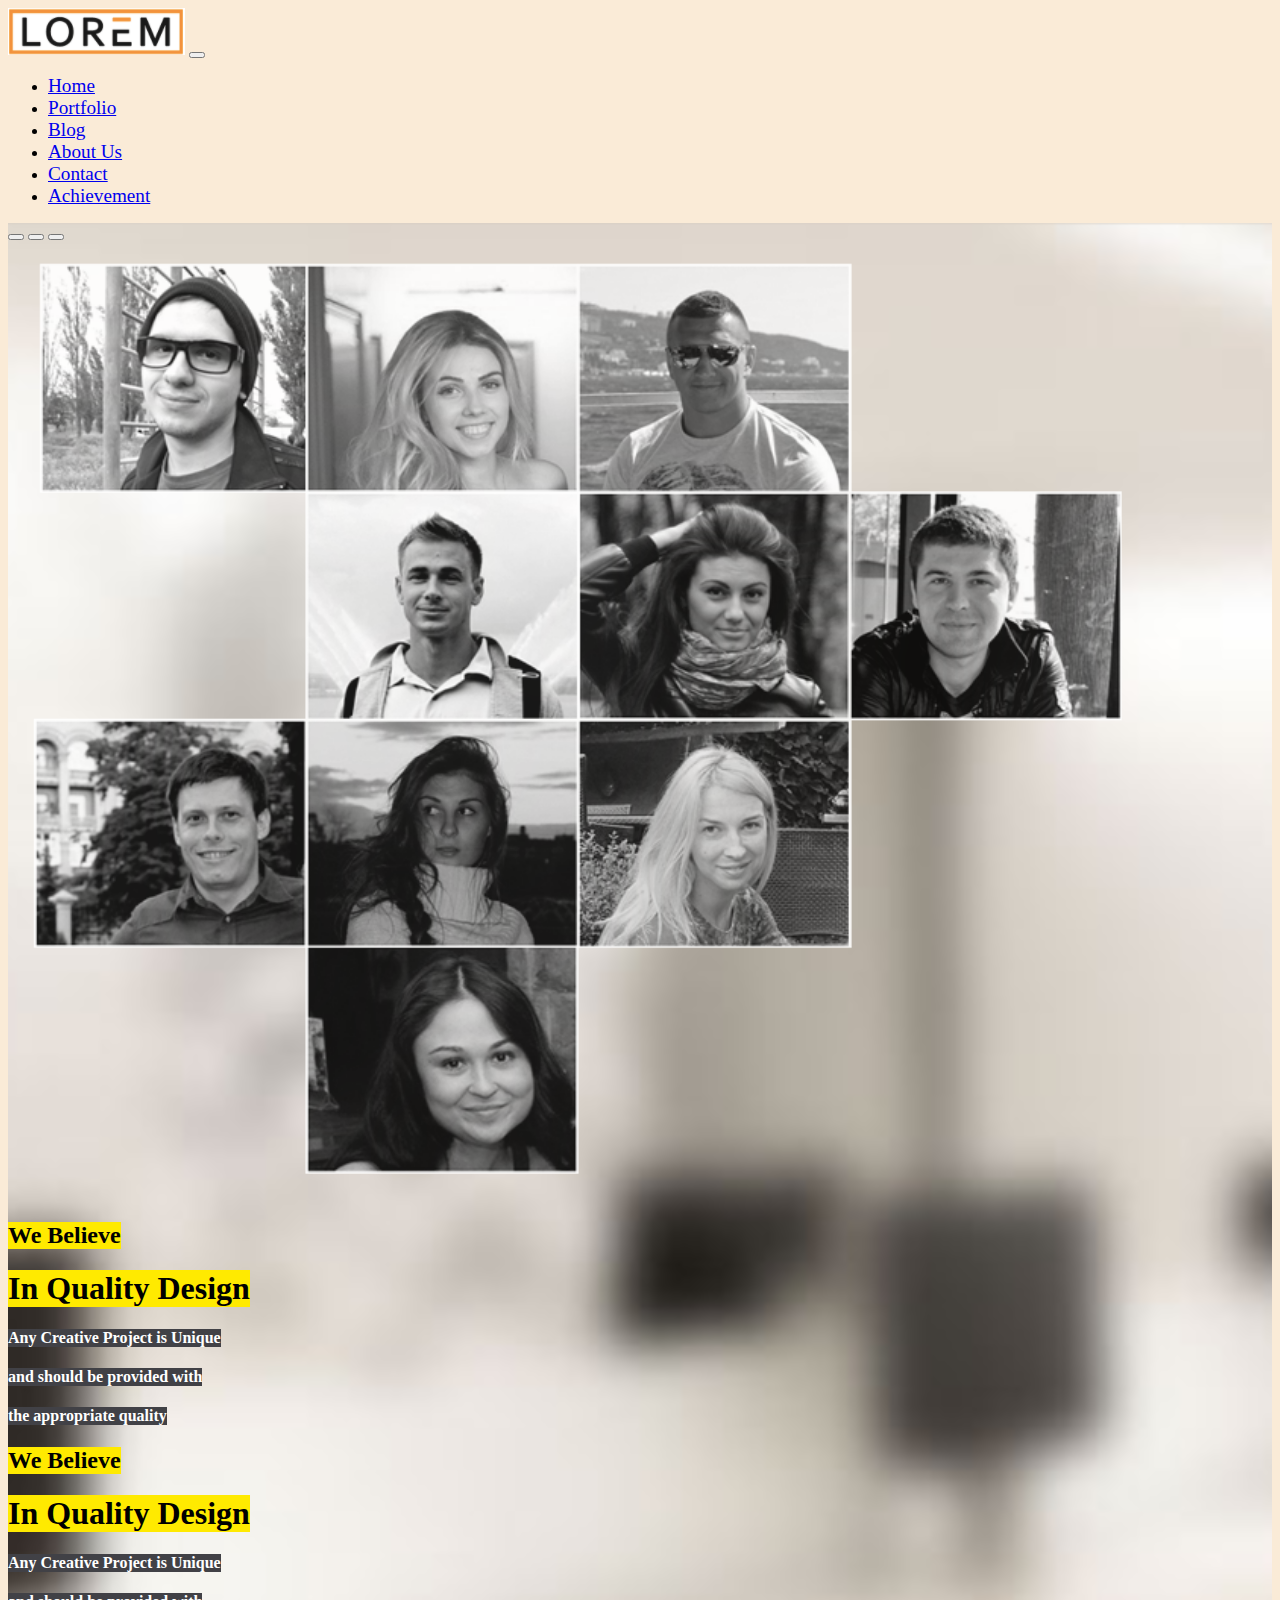
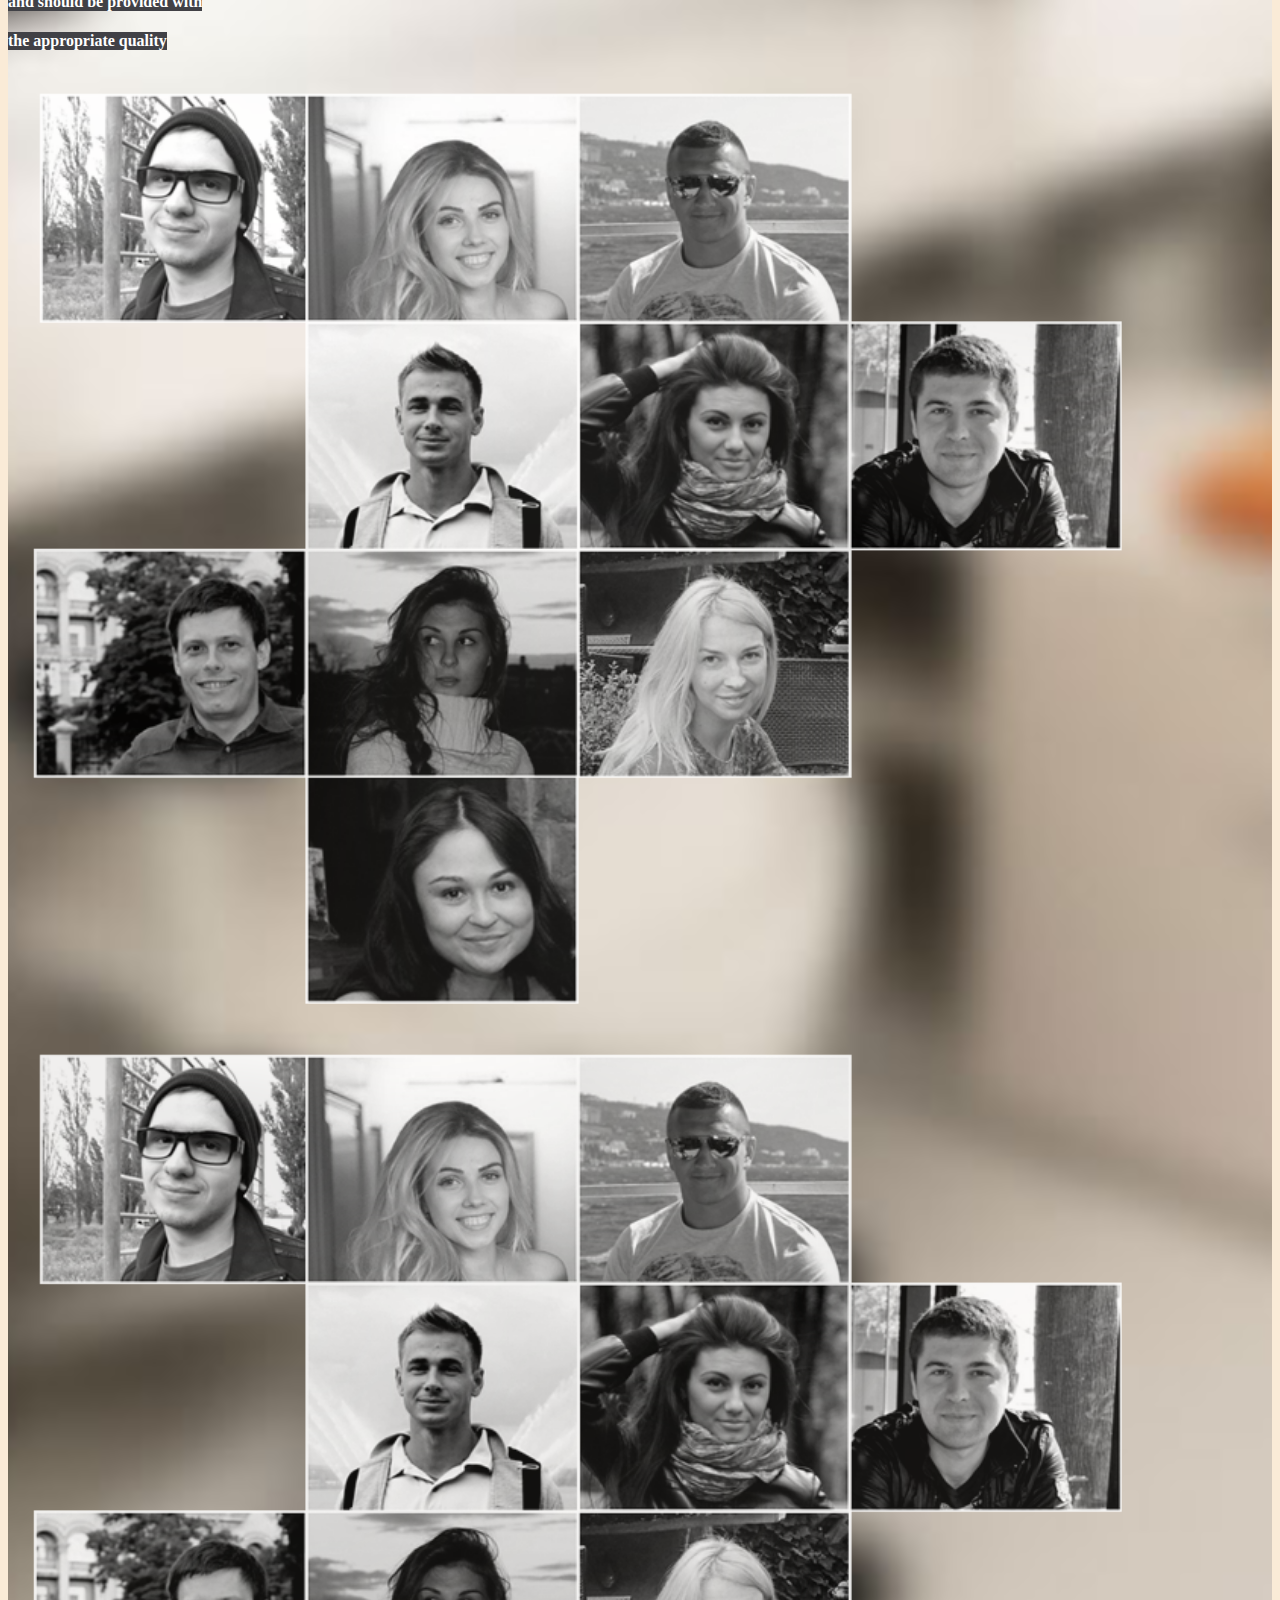
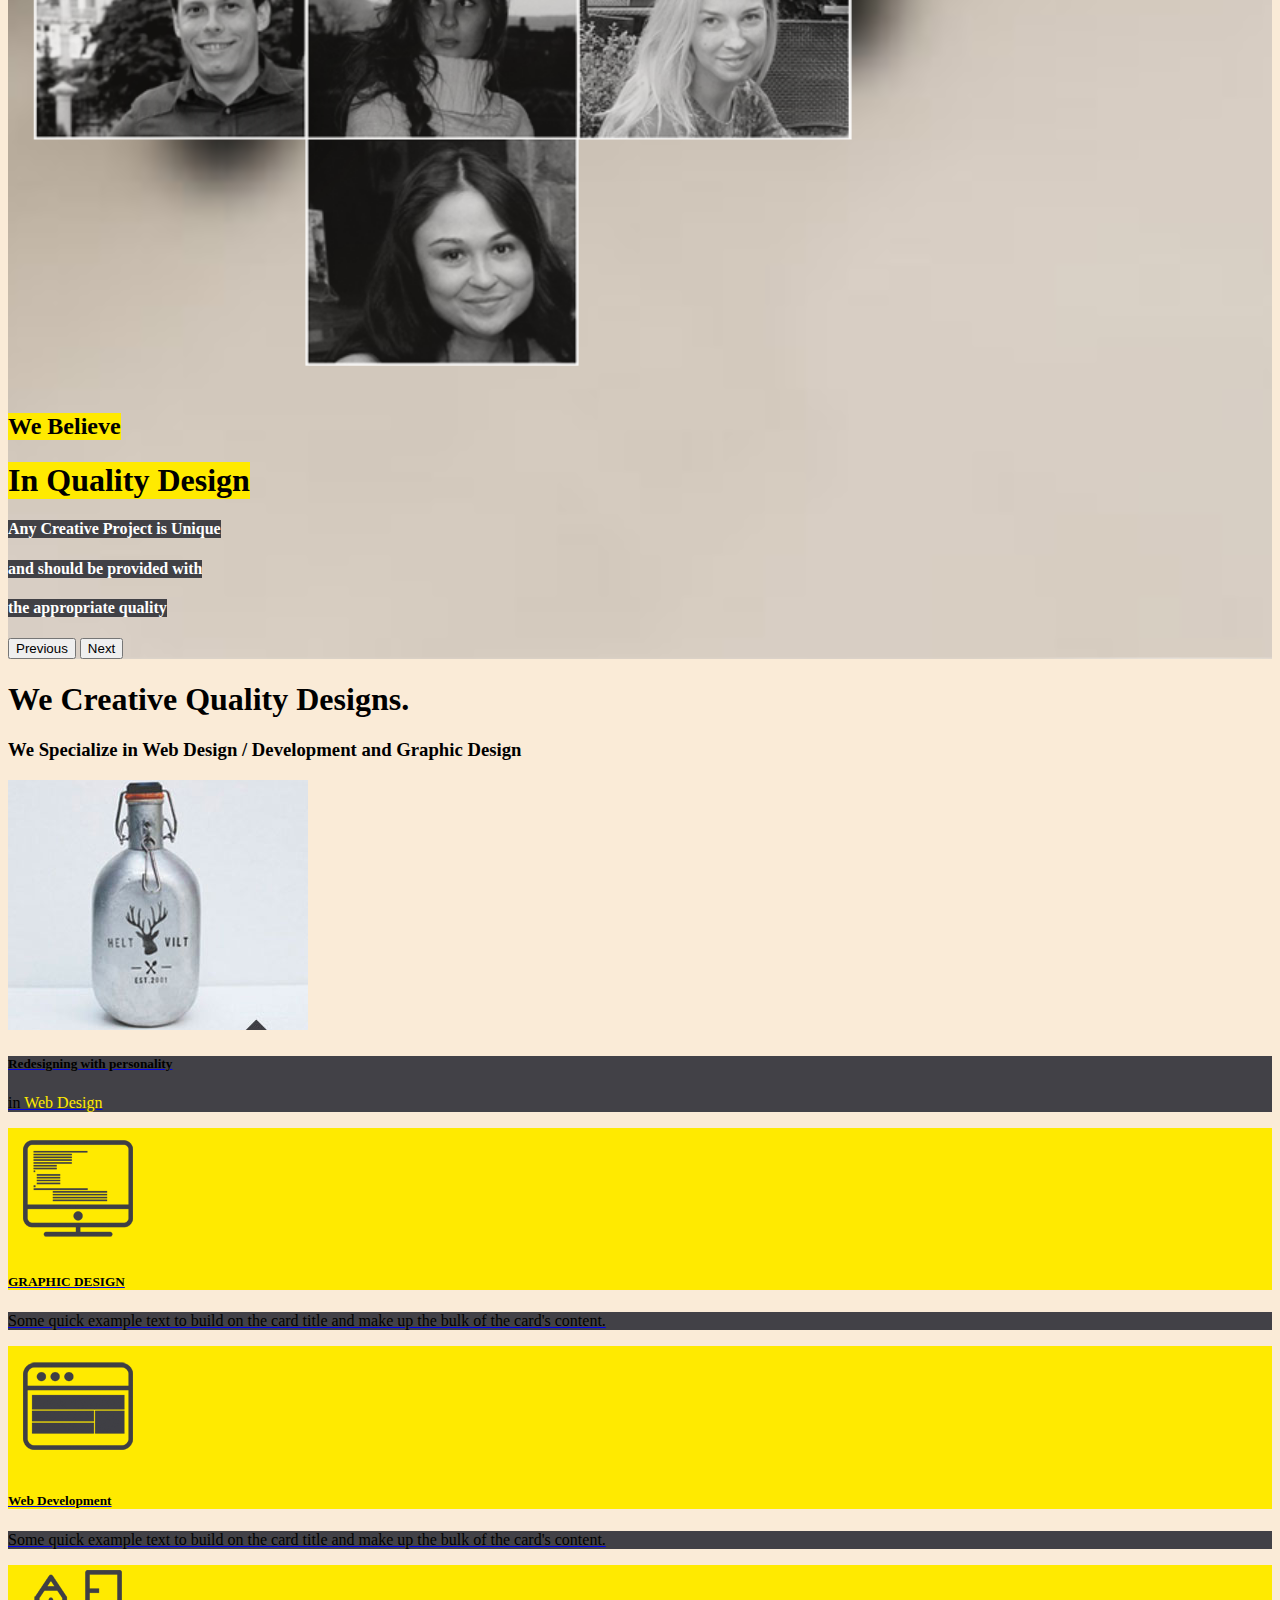
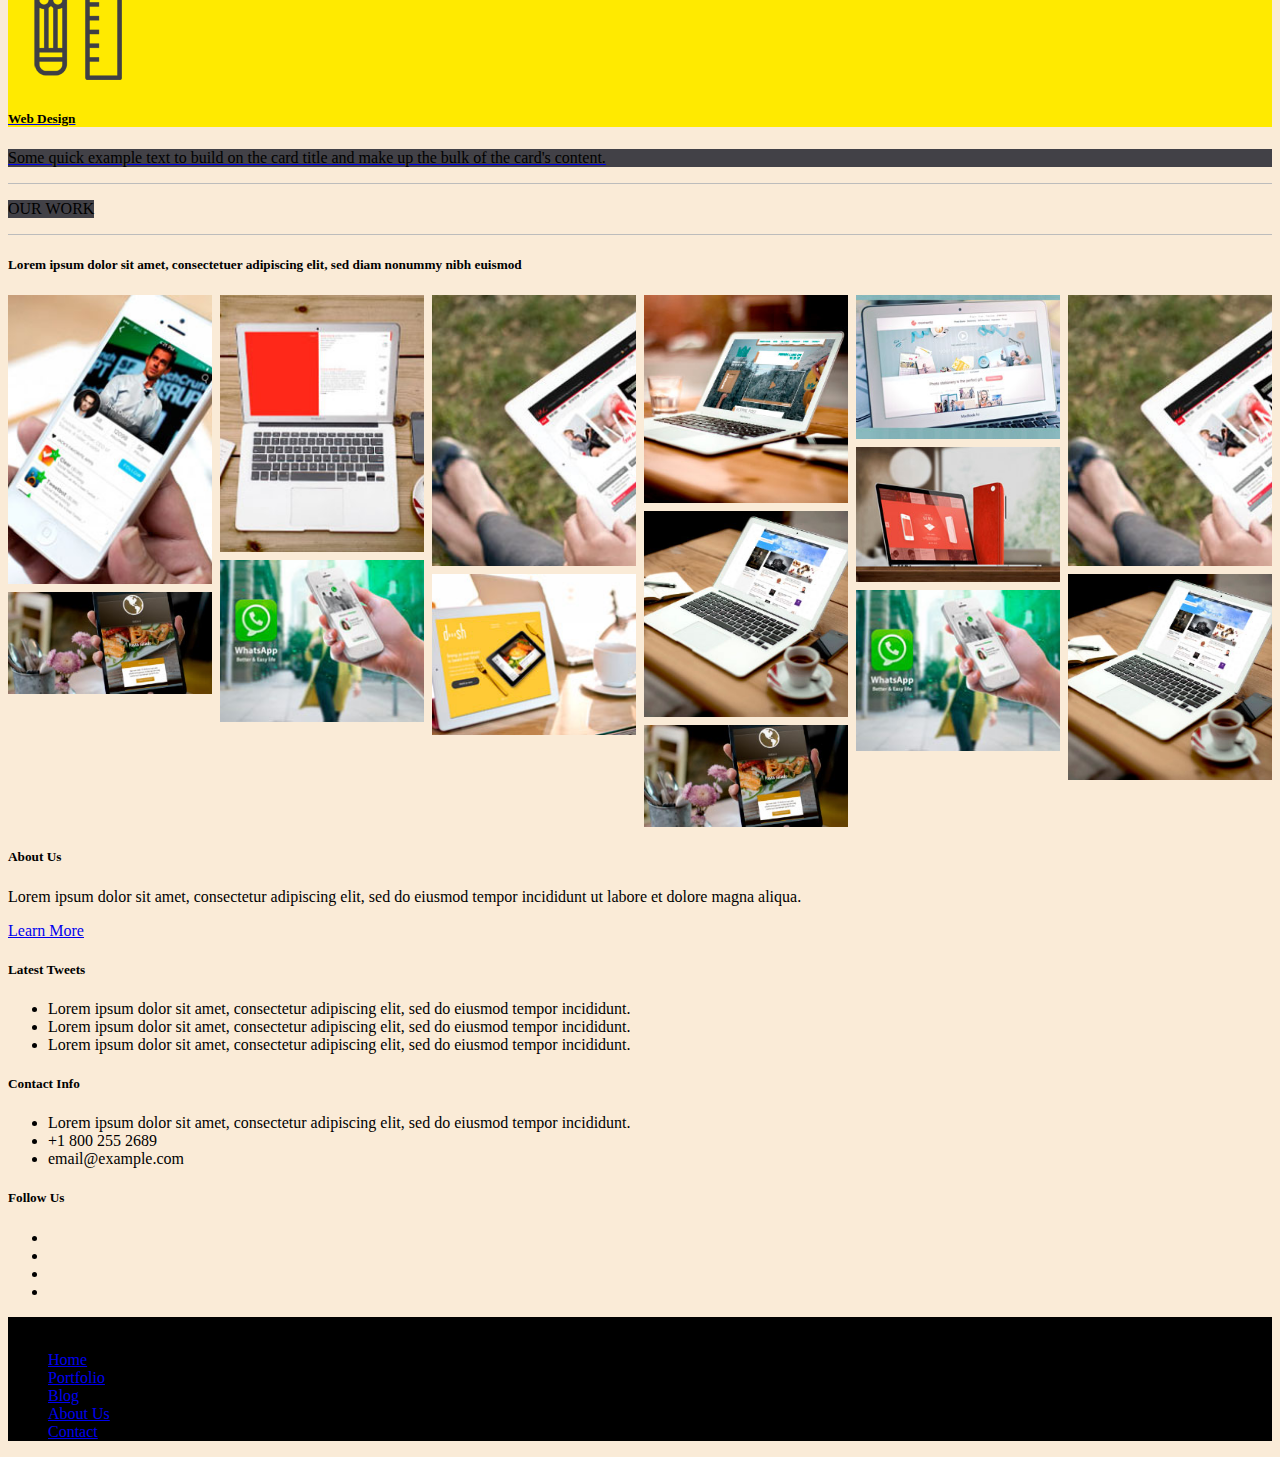
==== index.html @ c90a748a "feat: coba deploy" ====
<!DOCTYPE html>
<html lang="en">
  <head>
    <meta charset="UTF-8" />
    <meta name="viewport" content="width=device-width, initial-scale=1.0" />
    <link
      href="https://cdn.jsdelivr.net/npm/bootstrap@5.0.2/dist/css/bootstrap.min.css"
      rel="stylesheet"
      integrity="sha384-EVSTQN3/azprG1Anm3QDgpJLIm9Nao0Yz1ztcQTwFspd3yD65VohhpuuCOmLASjC"
      crossorigin="anonymous"
    />
    <title>Christophorus Davin</title>
    <link rel="stylesheet" href="css/main.css" />
    <link rel="stylesheet" href="css/index.css" />
  </head>
  <body>
    <header>
      <nav class="navbar navbar-expand-lg navbar-light">
        <div class="container-fluid d-flex justify-content-between">
          <a class="navbar-brand ms-5" href="index.html"
            ><img src="images/logo.png" alt=""
          /></a>

          <button
            class="navbar-toggler"
            type="button"
            data-bs-toggle="collapse"
            data-bs-target="#navbarSupportedContent"
            aria-controls="navbarSupportedContent"
            aria-expanded="false"
            aria-label="Toggle navigation"
          >
            <span class="navbar-toggler-icon"></span>
          </button>
          <div
            class="collapse navbar-collapse justify-content-end me-5"
            id="navbarSupportedContent"
          >
            <ul class="navbar-nav ms-auto mb-2 mb-lg-0">
              <li class="nav-item ms-3">
                <a class="nav-link active" href="index.html">Home</a>
              </li>
              <li class="nav-item ms-3">
                <a class="nav-link" href="portfolio.html">Portfolio</a>
              </li>
              <li class="nav-item ms-3">
                <a class="nav-link" href="blog.html">Blog</a>
              </li>
              <li class="nav-item ms-3">
                <a class="nav-link" href="about.html">About Us</a>
              </li>
              <li class="nav-item ms-3">
                <a class="nav-link" href="contact.html">Contact</a>
              </li>
              <li class="nav-item ms-3">
                <a class="nav-link" href="achievement.html">Achievement</a>
              </li>
            </ul>
          </div>
        </div>
      </nav>
    </header>

    <main>
      <div id="carouselExampleDark" class="carousel carousel-dark slide" data-bs-ride="carousel">
        <div class="carousel-indicators">
          <button
            type="button"
            data-bs-target="#carouselExampleDark"
            data-bs-slide-to="0"
            class="active indicator-button"
            aria-current="true"
            aria-label="Slide 1"
          ></button>
          <button
            type="button"
            data-bs-target="#carouselExampleDark"
            data-bs-slide-to="1"
            class="indicator-button"
            aria-label="Slide 2"
          ></button>
          <button
            type="button"
            data-bs-target="#carouselExampleDark"
            data-bs-slide-to="2"
            class="indicator-button"
            aria-label="Slide 3"
          ></button>
        </div>

        <div class="carousel-inner">
          <div class="carousel-item active" data-bs-interval="10000">
            <div
              class="container d-flex align-items-center justify-content-center"
            >
              <div class="row w-100">
                <!-- Left column -->
                <div
                  class="col-md-6 image-container d-flex justify-content-center"
                >
                  <img src="images/banner-left.png" width="90%" />
                </div>

                <!-- Right column -->
                <div
                  class="col-md-6 text-container d-flex justify-content-start align-items-center"
                >
                  <div>
                    <div class="p-2 kotakOren">
                      <h2 class="">We Believe</h2>
                    </div>
                    <div class="mt-2 p-2 kotakOren">
                      <h1 class="">In Quality Design</h1>
                    </div>

                    <div class="mt-3 p-2 kotakAbu">
                      <h4 class="">Any Creative Project is Unique</h4>
                    </div>
                    <div class="mt-1 p-2 kotakAbu">
                      <h4 class="">and should be provided with</h4>
                    </div>
                    <div class="mt-1 p-2 kotakAbu">
                      <h4 class="">the appropriate quality</h4>
                    </div>
                  </div>
                </div>
              </div>
            </div>
          </div>
          <div class="carousel-item" data-bs-interval="10000">
            <div
              class="container d-flex align-items-center justify-content-center"
            >
              <div class="row w-100">
                <!-- Left column -->
                <div
                  class="col-md-6 text-container d-flex justify-content-start align-items-center"
                >
                  <div>
                    <div class="p-2 kotakOren">
                      <h2 class="">We Believe</h2>
                    </div>
                    <div class="mt-2 p-2 kotakOren">
                      <h1 class="">In Quality Design</h1>
                    </div>

                    <div class="mt-3 p-2 kotakAbu">
                      <h4 class="">Any Creative Project is Unique</h4>
                    </div>
                    <div class="mt-1 p-2 kotakAbu">
                      <h4 class="">and should be provided with</h4>
                    </div>
                    <div class="mt-1 p-2 kotakAbu">
                      <h4 class="">the appropriate quality</h4>
                    </div>
                  </div>
                </div>
                <!-- Right column -->
                <div
                  class="col-md-6 image-container d-flex justify-content-center"
                >
                  <img src="images/banner-left.png" width="90%" />
                </div>
              </div>
            </div>
          </div>
          <div class="carousel-item" data-bs-interval="10000">
            <div
              class="container d-flex align-items-center justify-content-center"
            >
              <div class="row w-100">
                <!-- Left column -->
                <div
                  class="col-md-6 image-container d-flex justify-content-center"
                >
                  <img src="images/banner-left.png" width="90%" />
                </div>

                <!-- Right column -->
                <div
                  class="col-md-6 text-container d-flex justify-content-start align-items-center"
                >
                  <div>
                    <div class="p-2 kotakOren">
                      <h2 class="">We Believe</h2>
                    </div>
                    <div class="mt-2 p-2 kotakOren">
                      <h1 class="">In Quality Design</h1>
                    </div>

                    <div class="mt-3 p-2 kotakAbu">
                      <h4 class="">Any Creative Project is Unique</h4>
                    </div>
                    <div class="mt-1 p-2 kotakAbu">
                      <h4 class="">and should be provided with</h4>
                    </div>
                    <div class="mt-1 p-2 kotakAbu">
                      <h4 class="">the appropriate quality</h4>
                    </div>
                  </div>
                </div>
              </div>
            </div>
          </div>
        </div>
        <div class="carousel-controls p-1">
          <button
            class="carousel-control-prev"
            type="button"
            data-bs-target="#carouselExampleDark"
            data-bs-slide="prev"
          >
            <span class="carousel-control-prev-icon p-3"></span>
            <span class="visually-hidden">Previous</span>
          </button>
          <button
            class="carousel-control-next"
            type="button"
            data-bs-target="#carouselExampleDark"
            data-bs-slide="next"
          >
            <span class="carousel-control-next-icon p-3"></span>
            <span class="visually-hidden">Next</span>
          </button>
        </div>
      </div>

      <div id="cardCreative" class="container text-center mt-5">
        <h1>We Creative Quality Designs.</h1>
        <h3>We Specialize in Web Design / Development and Graphic Design</h3>

        <section class="d-flex justify-content-center mt-5">
          <div class="row row-cols-1 row-cols-md-4 g-4">
            <!-- type 1 -->
            <div class="col">
              <div class="card">
                <a href="#" class="text-decoration-none">
                  <img src="images/pic.jpg" class="card-img-top" alt="..." />
                  <div class="card-body bg-dark69 ">
                    <h5 class="card-title text-white">Redesigning with personality</h5>
                    <p class="card-text text-end text-white">in <span class="tx-yellow">Web Design</span> </p>
                  </div>
                </a>
              </div>
            </div>

            <!-- type 2 -->
            <div class="col">
              <div class="card">
                <a href="#" class="text-decoration-none">
                  <div class="container p-5 pb-3 hover-bg-dark50 bg-yellow">
                    <img src="images/icon1.png" style="width: auto; height: auto;" class="card-img-top" alt="..." />
                    <h5 class="card-title mt-5">GRAPHIC DESIGN</h5>
                  </div>
                  <div class="card-body bg-dark69">
                    <p class="card-text text-white">
                      Some quick example text to build on the card title and
                      make up the bulk of the card's content.
                    </p>
                  </div>
                </a>
              </div>
            </div>

            <div class="col">
              <div class="card">
                <a href="#" class="text-decoration-none">
                  <div class="container p-5 pb-3 hover-bg-dark50 bg-yellow">
                    <img src="images/icon2.png" style="width: auto; height: auto;" class="card-img-top" alt="..." />
                    <h5 class="card-title mt-5">Web Development</h5>
                  </div>
                  <div class="card-body bg-dark69">
                    <p class="card-text text-white">
                      Some quick example text to build on the card title and
                      make up the bulk of the card's content.
                    </p>
                  </div>
                </a>
              </div>
            </div>

            <div class="col">
              <div class="card">
                <a href="#" class="text-decoration-none">
                  <div class="container p-5 pb-3 hover-bg-dark50 bg-yellow">
                    <img src="images/icon3.png" style="width: auto; height: auto;" class="card-img-top" alt="..." />
                    <h5 class="card-title mt-5">Web Design</h5>
                  </div>
                  <div class="card-body bg-dark69">
                    <p class="card-text text-white">
                      Some quick example text to build on the card title and
                      make up the bulk of the card's content.
                    </p>
                  </div>
                </a>
              </div>
            </div>


          </div>
        </section>
      </div>

      <section id="ourWork" class="mt-5">
        <div
          class="d-flex flex-column flex-md-row justify-content-center align-items-center"
        >
          <div class="d-flex bg-dark30 flex-grow-1" style="height: 1px"></div>

          <div
            class="bg-dark69 d-flex pt-2 pb-2 px-5 mx-4 my-3 my-md-0"
            style="width: fit-content"
          >
            <p class="m-0 text-warning fs-5">OUR WORK</p>
          </div>

          <div class="d-flex bg-dark30 flex-grow-1" style="height: 1px"></div>
        </div>
        <h5 class="text-center mt-5">
          Lorem ipsum dolor sit amet, consectetuer adipiscing elit, sed diam
          nonummy nibh euismod
        </h5>

        <div class="container mt-5 mb-5">
          <div class="masonry-grid">
            <img src="images/pic1.jpg" alt="pic 1" />
            <img src="images/pic9.jpg" alt="pic 2" />
            <img src="images/pic3.jpg" alt="pic 3" />
            <img src="images/pic4.jpg" alt="pic 4" />
            <img src="images/pic5.jpg" alt="pic 5" />
            <img src="images/pic6.jpg" alt="pic 6" />
            <img src="images/pic7.jpg" alt="pic 7" />
            <img src="images/pic8.jpg" alt="pic 8" />
            <img src="images/pic9.jpg" alt="pic 9" />
            <img src="images/pic10.jpg" alt="pic 10" />
            <img src="images/pic11.jpg" alt="pic 11" />
            <img src="images/pic4.jpg" alt="pic 12" />
            <img src="images/pic5.jpg" alt="pic 13" />
            <img src="images/pic8.jpg" alt="pic 14" />
          </div>
        </div>
      </section>
    </main>

    <footer class="bg-dark text-light pt-5">
      <div class="container">
        <div class="row">
          <div class="col-md-4">
            <h5>About Us</h5>
            <p>
              Lorem ipsum dolor sit amet, consectetur adipiscing elit, sed do
              eiusmod tempor incididunt ut labore et dolore magna aliqua.
            </p>
            <a href="#" class="btn btn-primary">Learn More</a>
          </div>
          <div class="col-md-4">
            <h5>Latest Tweets</h5>
            <ul class="list-unstyled">
              <li>
                <i class="bi bi-twitter"></i> Lorem ipsum dolor sit amet,
                consectetur adipiscing elit, sed do eiusmod tempor incididunt.
              </li>
              <li>
                <i class="bi bi-twitter"></i> Lorem ipsum dolor sit amet,
                consectetur adipiscing elit, sed do eiusmod tempor incididunt.
              </li>
              <li>
                <i class="bi bi-twitter"></i> Lorem ipsum dolor sit amet,
                consectetur adipiscing elit, sed do eiusmod tempor incididunt.
              </li>
            </ul>
          </div>
          <div class="col-md-4">
            <h5>Contact Info</h5>
            <ul class="list-unstyled">
              <li>
                <i class="bi bi-geo-alt-fill"></i> Lorem ipsum dolor sit amet,
                consectetur adipiscing elit, sed do eiusmod tempor incididunt.
              </li>
              <li><i class="bi bi-phone"></i> +1 800 255 2689</li>
              <li><i class="bi bi-envelope-fill"></i> email@example.com</li>
            </ul>
            <h5>Follow Us</h5>
            <ul class="list-inline">
              <li class="list-inline-item">
                <a href="#" class="text-light"
                  ><i class="bi bi-facebook"></i
                ></a>
              </li>
              <li class="list-inline-item">
                <a href="#" class="text-light"><i class="bi bi-twitter"></i></a>
              </li>
              <li class="list-inline-item">
                <a href="#" class="text-light"
                  ><i class="bi bi-linkedin"></i
                ></a>
              </li>

              <li class="list-inline-item">
                <a href="#" class="text-light"
                  ><i class="bi bi-instagram"></i
                ></a>
              </li>
            </ul>
          </div>
        </div>
      </div>

      <div class="text-light py-3" style="background-color: black">
        <div class="container">
          <div class="d-flex justify-content-between align-items-center">
            <p class="mb-0">
              &copy;
              <span class="text-warning"
                >HACKTIV8 WORKSHOP PROGRAM Christophorus Davin</span
              >
            </p>
            <ul class="list-inline mb-0">
              <li class="list-inline-item">
                <a class="text-light text-decoration-none" href="#">Home</a>
              </li>
              <li class="list-inline-item">
                <a class="text-light text-decoration-none" href="#"
                  >Portfolio</a
                >
              </li>
              <li class="list-inline-item">
                <a class="text-light text-decoration-none" href="#">Blog</a>
              </li>
              <li class="list-inline-item">
                <a class="text-light text-decoration-none" href="#">About Us</a>
              </li>
              <li class="list-inline-item">
                <a class="text-light text-decoration-none" href="#">Contact</a>
              </li>
            </ul>
          </div>
        </div>
      </div>
    </footer>
  </body>

  <script
    src="https://cdn.jsdelivr.net/npm/bootstrap@5.0.2/dist/js/bootstrap.bundle.min.js"
    integrity="sha384-MrcW6ZMFYlzcLA8Nl+NtUVF0sA7MsXsP1UyJoMp4YLEuNSfAP+JcXn/tWtIaxVXM"
    crossorigin="anonymous"
  ></script>
</html>
---- css/main.css ----
body {
  background-color: antiquewhite;
}

.navbar-nav .nav-link:hover {
  background-color: #ff8100;
}

.bg-dark30 {
  background-color: #bcbcbc;
}

.bg-dark69 {
  background-color: #424147;
}

.navbar-nav .nav-item .nav-link {
  font-weight: 500;
  font-size: 1.2rem;
  padding-top: 2rem;
  padding-bottom: 2rem;
}

.hover-bg-dark50:hover {
  background-color: rgba(121, 118, 121, 0.6);
}
---- css/index.css ----
/* Carousel */
#carouselExampleDark {
  background-image: url("../images/banner.jpg");
  background-size: cover;
  background-position: center;
}

.carousel-inner .carousel-item img {
  opacity: 0.9;
}

.carousel-control-prev-icon,
.carousel-control-next-icon {
  background-color: black;
}

.carousel-caption {
  background-color: white;
}

.kotakOren {
  background-color: #ffea00;
  width: fit-content;
}

.bg-yellow {
  background-color: #ffea00;
}

.tx-yellow {
  color: #ffea00;
}

.kotakAbu {
  background-color: #414146;
  width: fit-content;
}

.kotakAbu h4 {
  color: white;
}

/* Card Creative */
.card-img-top {
  height: 250px;
  object-fit: cover;
}

.card:hover a {
  text-decoration: none;
}

.card:hover {
  cursor: pointer;
}

.card-img-top:hover {
  filter: grayscale(100%);
}

.card-title,
.card-text {
  color: black;
}

/* Our Work */
.masonry-grid {
  column-count: 6;
  column-gap: 8px;
}

.masonry-grid img {
  width: 100%;
  height: auto;
  margin-bottom: 8px;
  display: block;
}
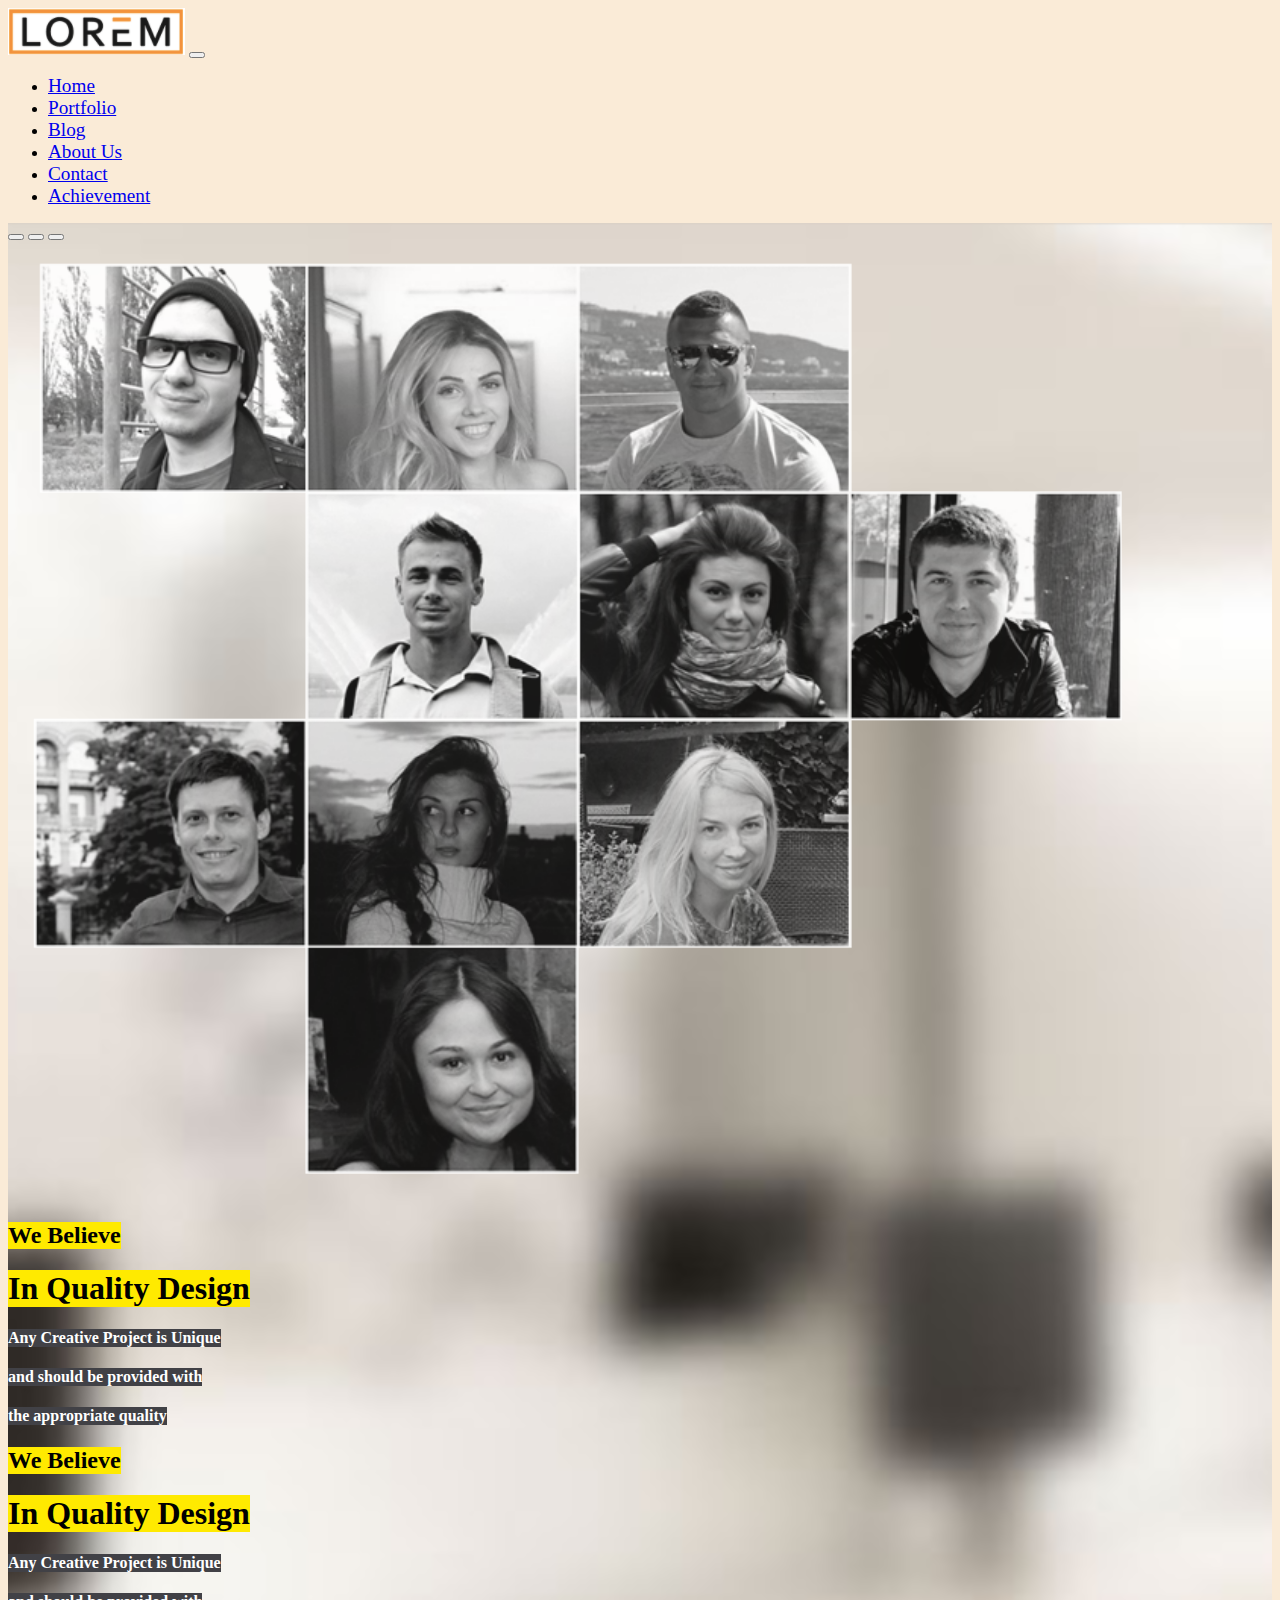
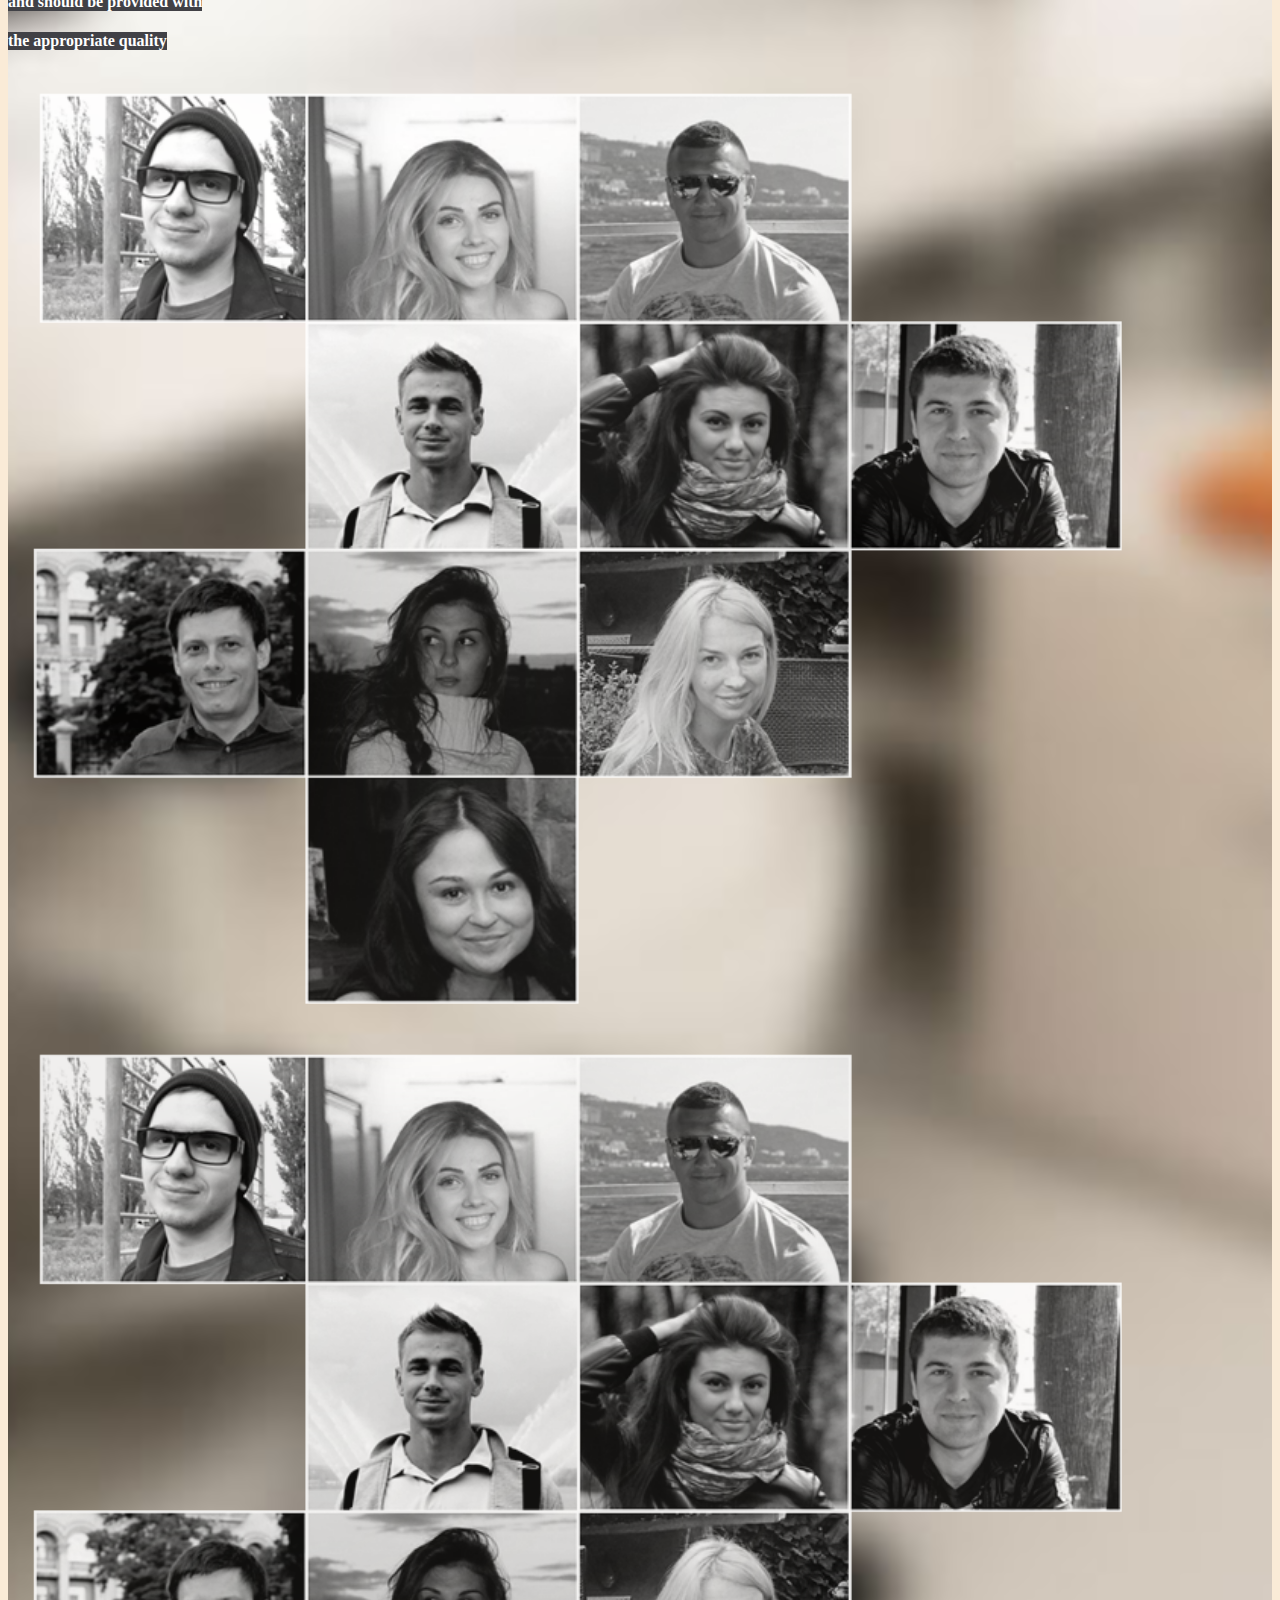
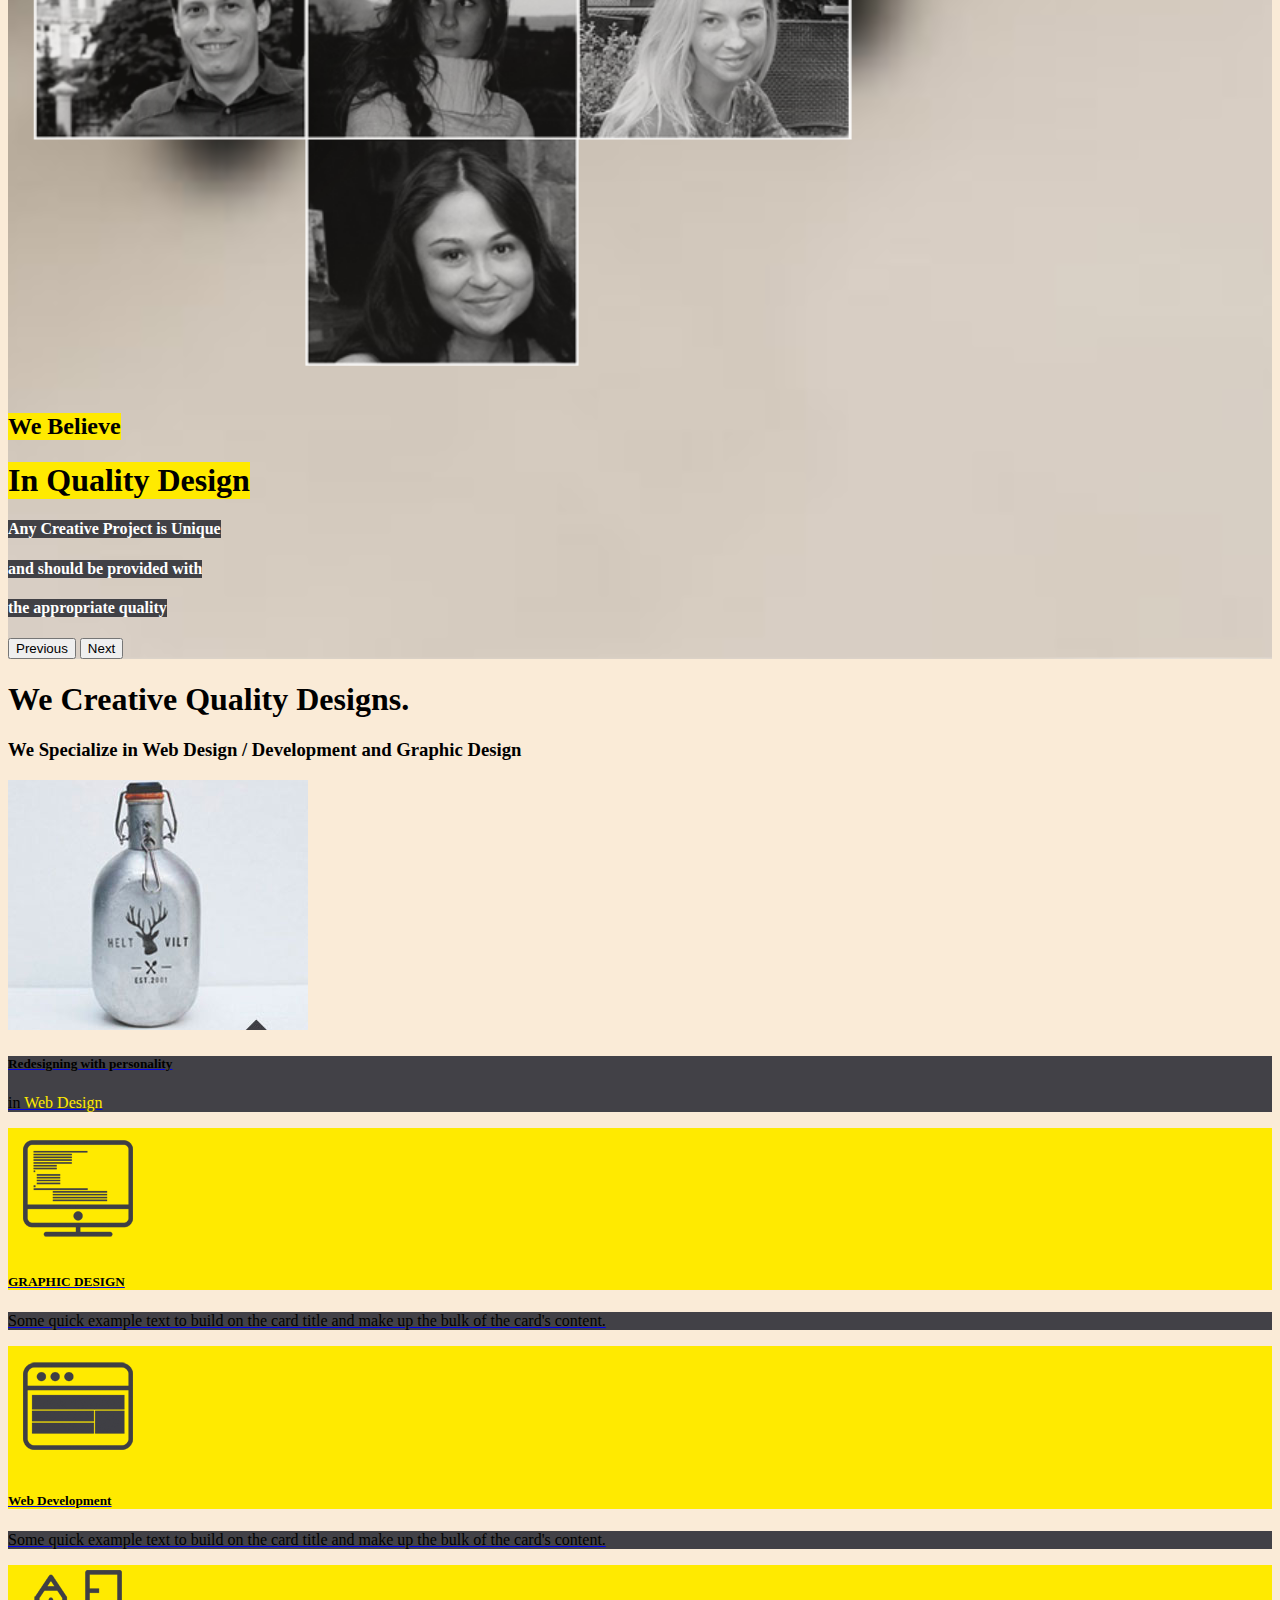
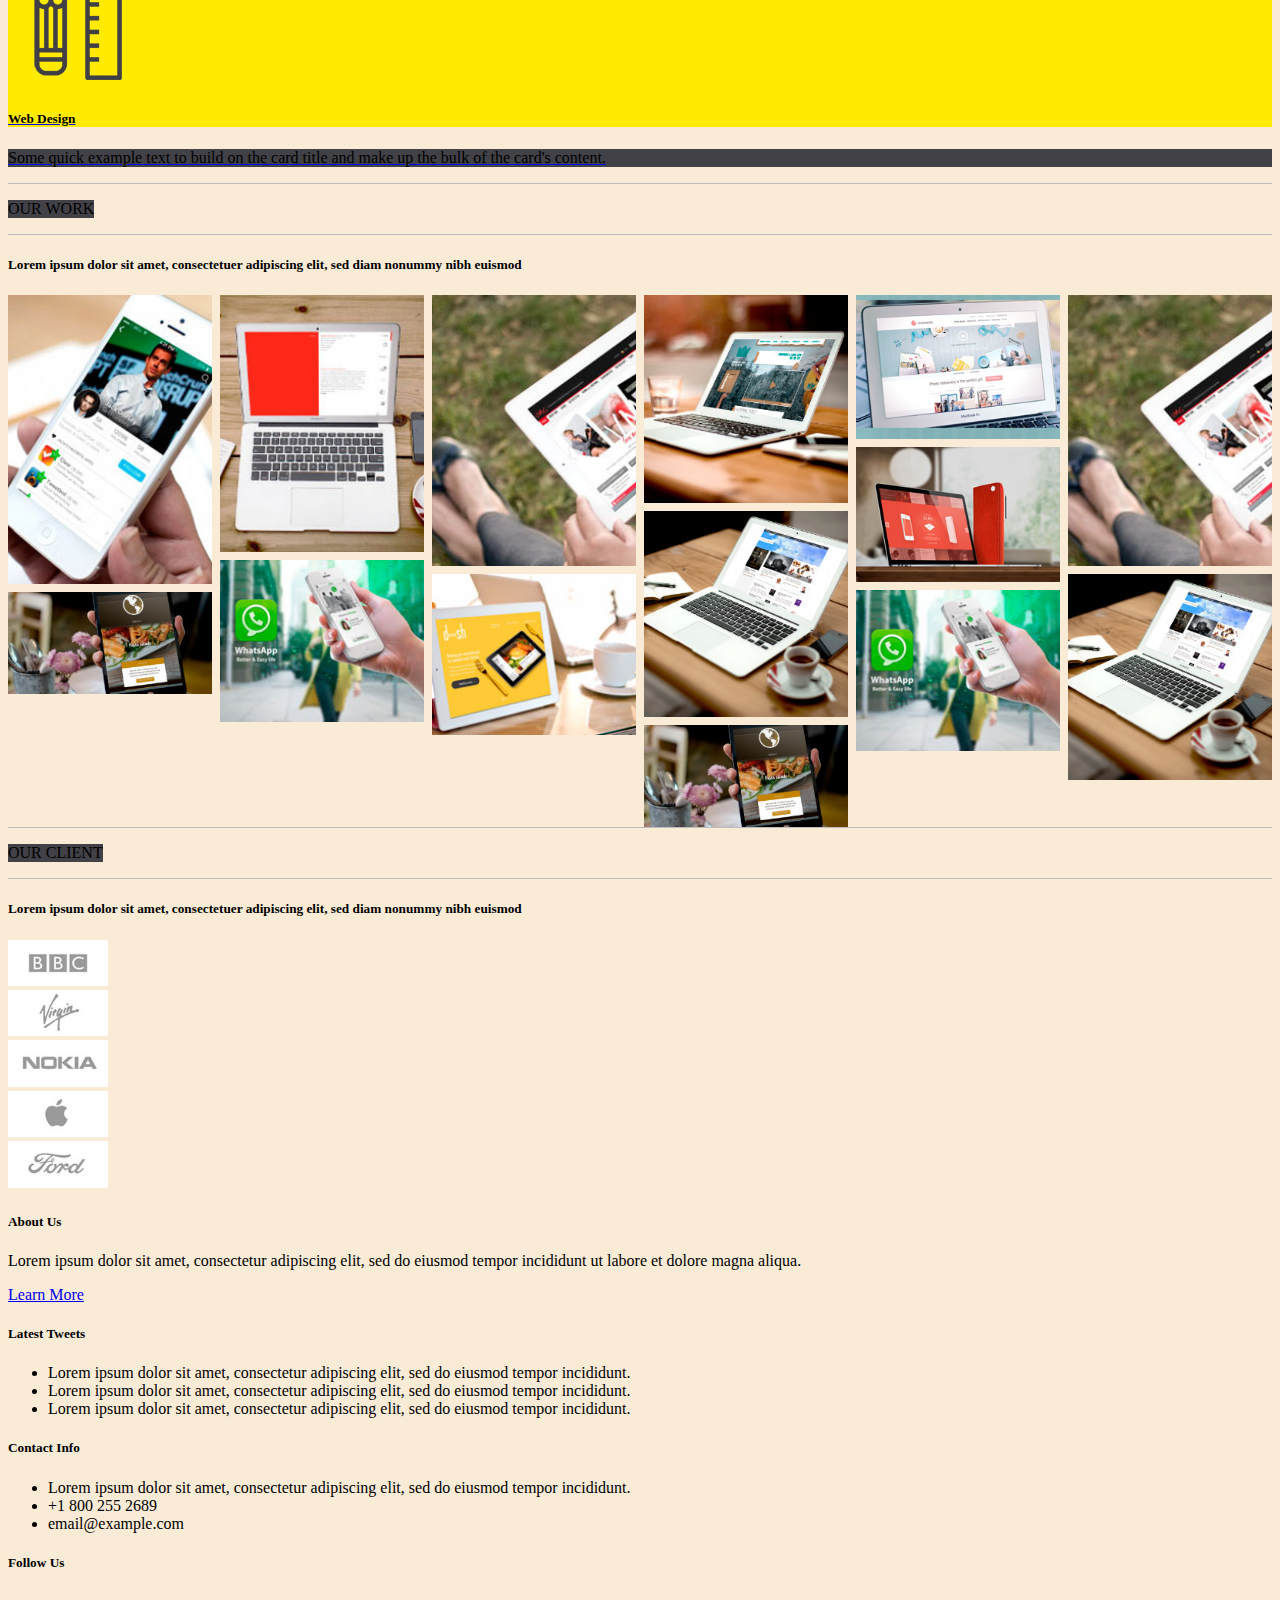
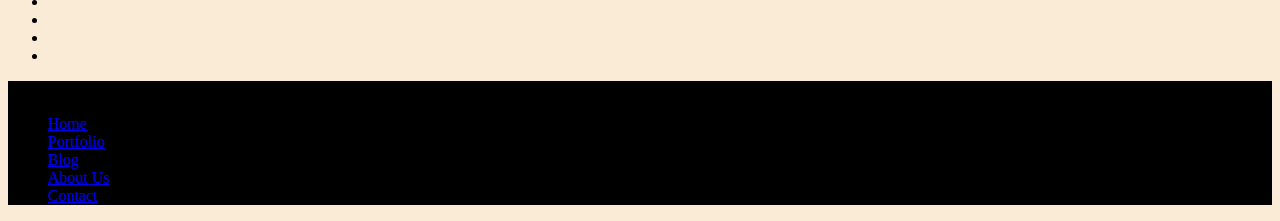
==== commit 48914f33: "feat: deploy2" ====
--- a/index.html
+++ b/index.html
@@ -340,6 +340,72 @@
           </div>
         </div>
       </section>
+
+      <section id="ourClient" class="mt-5">
+        <div
+          class="d-flex flex-column flex-md-row justify-content-center align-items-center"
+        >
+          <div class="d-flex bg-dark30 flex-grow-1" style="height: 1px"></div>
+
+          <div
+            class="bg-dark69 d-flex pt-2 pb-2 px-5 mx-4 my-3 my-md-0"
+            style="width: fit-content"
+          >
+            <p class="m-0 text-warning fs-5">OUR CLIENT</p>
+          </div>
+
+          <div class="d-flex bg-dark30 flex-grow-1" style="height: 1px"></div>
+        </div>
+        <h5 class="text-center mt-5">
+          Lorem ipsum dolor sit amet, consectetuer adipiscing elit, sed diam
+          nonummy nibh euismod
+        </h5>
+
+        <div class="container mt-5 mb-5 d-flex justify-content-center">
+          <div class="row row-cols-1 row-cols-md-5 g-5">
+            <div class="col">
+              <div
+                class="bg-white p-2 d-flex justify-content-center align-items-center"
+                style="width: 100px"
+              >
+                <img src="images/client1.jpg" style="max-width: 100%" />
+              </div>
+            </div>
+            <div class="col">
+              <div
+                class="bg-white p-2 d-flex justify-content-center align-items-center"
+                style="width: 100px"
+              >
+                <img src="images/client2.jpg" style="max-width: 100%" />
+              </div>
+            </div>
+            <div class="col">
+              <div
+                class="bg-white p-2 d-flex justify-content-center align-items-center"
+                style="width: 100px"
+              >
+                <img src="images/client3.jpg" style="max-width: 100%" />
+              </div>
+            </div>
+            <div class="col">
+              <div
+                class="bg-white p-2 d-flex justify-content-center align-items-center"
+                style="width: 100px"
+              >
+                <img src="images/client4.jpg" style="max-width: 100%" />
+              </div>
+            </div>
+            <div class="col">
+              <div
+                class="bg-white p-2 d-flex justify-content-center align-items-center"
+                style="width: 100px"
+              >
+                <img src="images/client5.jpg" style="max-width: 100%" />
+              </div>
+            </div>
+          </div>
+        </div>
+      </section>
     </main>
 
     <footer class="bg-dark text-light pt-5">
